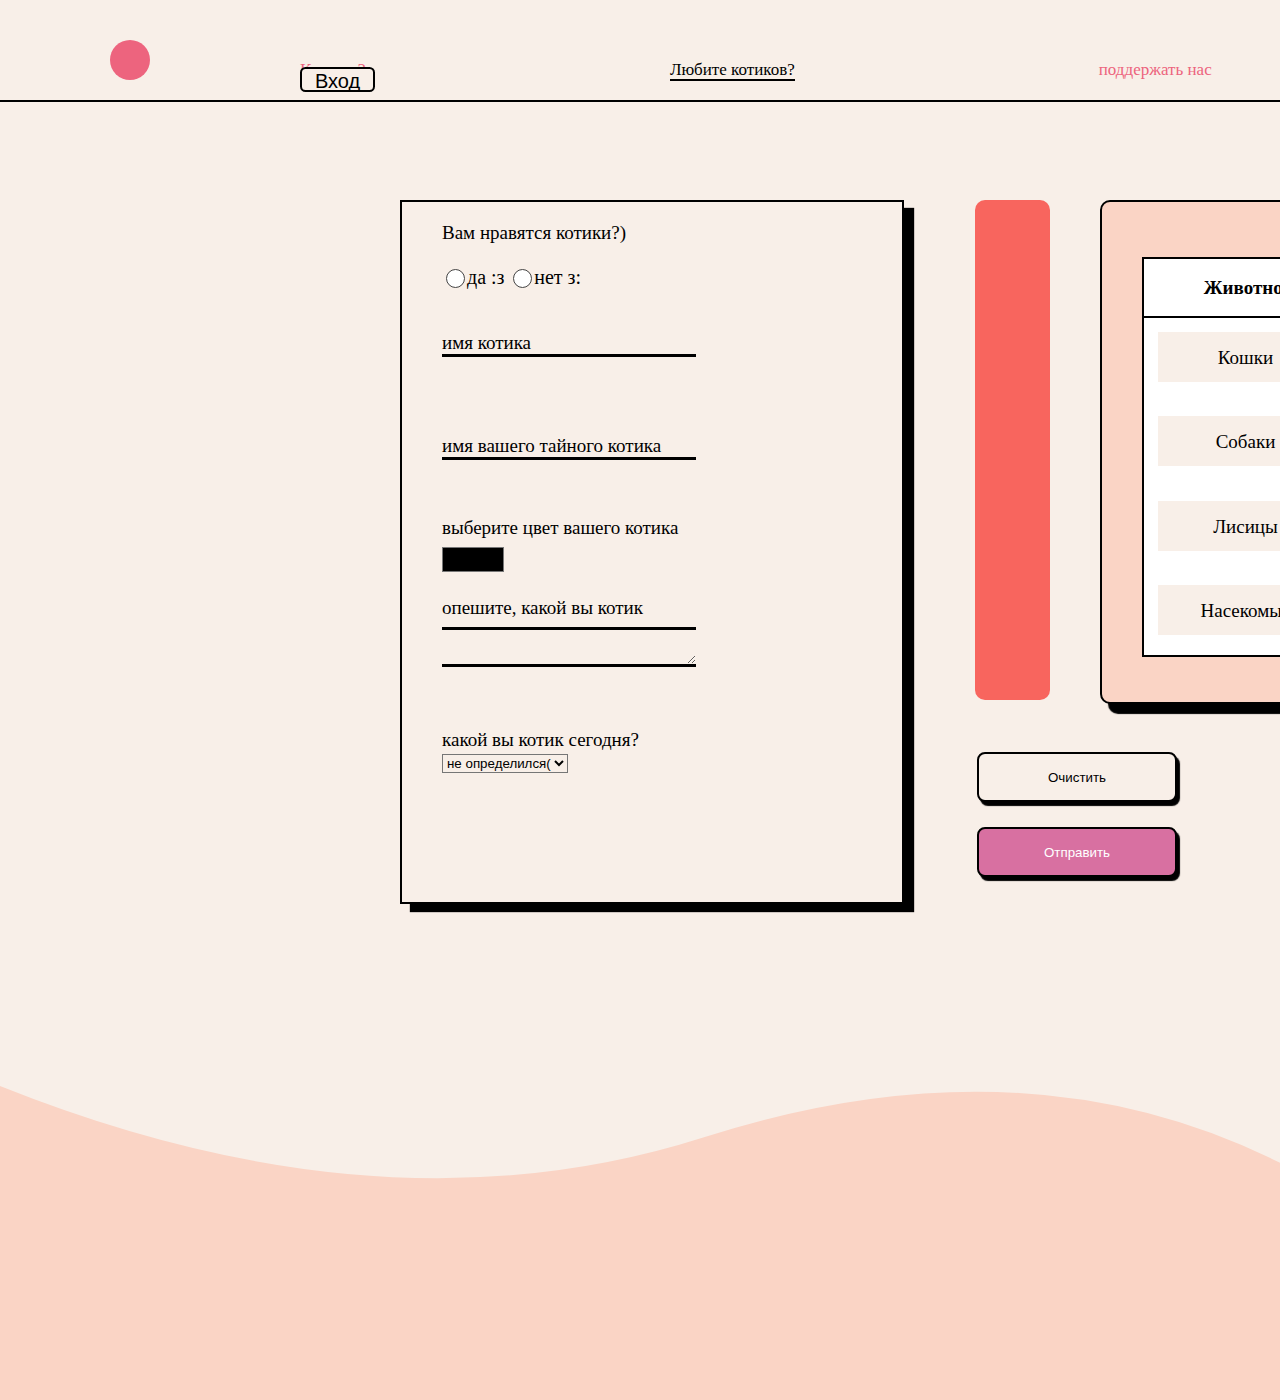
==== index1.html @ cd92bac7 "Update index1.html" ====
<!DOCTYPE html>
<html lang="en">
	<head>
		<meta charset="UTF-8" />
		<meta name="author" content="AK" />
		<meta name="keywords" content="факты, кошки, опрос" />
		<title>Котики, опрос</title>
		<link rel="stylesheet" type="text/css" href="style.css" />
		<script src="script.js" defer></script>
	</head>
	<body>
		<!--шапка-->
		<div id="shapka">
			<div id="ikon"></div>
			<span class="knopka1"> <a href="index.html">Котики:3</a></span>
			<span class="knopka1" style="border-bottom: 2px solid;"><a href="index1.html" style="color: black;">Любите котиков?</a></span>
			<span class="knopka1"> <a href="index2.html">поддержать нас</a></span>
			<button id="button1">Вход</button>
		</div>
		<!--тело-->

		<main id="opros">
			<form >
				Вам нравятся котики?) <br><br>
				<span class="r"><input type="radio" class="r1" name="rad1" id="r1_1"> <label class="rl1" for="r1_1">да :з</label></span>
				<span class="r"><input type="radio" class="r1" name="rad1" id="r1_2"> <label class="rl1" for="r1_2">нет з:</label></span>
				<br><br><br>

				<div class="name1_0">
					<input type="text" class="name1_2" placeholder=" " id="n1">
					<label class="name1_1" for="n1">имя котика</label>
				</div>
				<br><br>

				<div class="name1_0">
					<input type="password" class="name1_2" placeholder=" " id="n2">
					<label class="name1_1" for="n2">имя вашего тайного котика</label>
					</div>
				<br>

				<div id="divcolor">
				выберите цвет вашего котика 
				<input type="color" id="color">
				<br><br><br><br><br>
				</div>

				<div id="divname2">
				<label id="labelname2" for="textname2">опешите, какой вы котик</label> 
				<textarea id="textname2"></textarea>
				</div>
				</textarea>
				<br>

				какой вы котик сегодня?<br>
				<select name="mood" id="moodSelect">
					<option disabled selected>не определился(</option>
          <option>злой</option>
          <option>спокойный</option>
          <option>добрый</option>
          <option>голодный</option>
          <option>сонный</option>
          <option>хочу ласки</option>
          <option>игривый</option>
				</select>

				<button type="reset" id="button2"> Очистить</button>
				<button type="button" id="button3"> Отправить</button>
			</form>
		</main>	

		<div id="pereg"></div>

		<div id="table">
			<table>
				<tr>
					<th>
						Животное
					</th>
					<th>
						Оценка
					</th>
				</tr>
				<tr>
					<td>
						<div class="tablediv">Кошки</div>
					</td>
					<td>
						?/10
					</td>
				</tr>
				<tr>
					<td>
						<div class="tablediv">Собаки</div>
					</td>
					<td>
						?/10
					</td>
				</tr>
				<tr>
					<td>
						<div class="tablediv">Лисицы</div>
					</td>
					<td>
						?/10
					</td>
				</tr>
				<tr>
					<td>
						<div class="tablediv">Насекомые</div>
					</td>
					<td>
						?/10
					</td>
				</tr>
			</table>
		</div>

		<!--ноги-->
		<svg viewbox="0 0 100 20" style="top: 900px; left: 0px;">
			<path fill="#fad4c5" d="M0 30 V5 Q30 17 55 9 T100 11 V50z" />
		</svg>
	</body>
</html>
</svg>
---- style.css ----
/* глобальные */
* {
	margin: 0px;
	background: #f8efe8;
}
a {
	color: #000;
	text-decoration: none;
}
/* общее */
#shapka {
	background: #f8efe8;
	border-bottom: 2px solid #000;
	height: 40px;
	width: 100%;
	padding-top: 60px;
	position: fixed;
	z-index: 3;
}
.knopka1 {
	margin-left: 300px;
	font-size: 17px;
}
#shapka a{
	color: #ed647d;
}
.knopka1:hover {
	border-bottom: 2px solid #ed647e;
}

#button1 {
	margin-left: 300px;
	width: 75px;
	height: 25px;
	position: relative;
	bottom: 13px;
	font-size: 20px;
	border-radius: 5.5px;
	border: solid #000 2px;
}
#ikon {
	background: #ed647e;
	border-radius: 100%;
	height: 40px;
	width: 40px;
	margin-left: 50px;
	position: absolute;
	bottom: 385px;
	left: 60px;
	top: 40px;
}
/* sa1 */
svg {
	width: 100%;
	height: 500px;
	position: absolute;
	background-color: #00000000;
}

img {
	width: 1100px;
	height: 800px;
	border-top: 2px solid #000;
	position: absolute;
	top: 100px;
	left: 455px;
	z-index: 2;
}
#text {
	position: absolute;
	top: 910px;
	left: 455px;
	width: 1000px;
}
#line1 {
	background: #f8efe8;
	width: 100%;
	height: 800px;
	border-top: 2px solid #000;
	border-bottom: 2px solid #000;
	position: absolute;
	top: 100px;
}
/*sa1_1 */
#opros{
	background: #f8efe8;
	border: 2px solid #000;
	width: 500px;
	height: 700px;
  float: left;
  position: absolute;
  top: 200px;
  left: 400px;
	box-shadow: 10px 8px 1px #000;
}

#pereg {
	background: #f8655e;
	width: 75px;
	height: 500px;
  float: left;
  position: absolute;
  top: 200px;
  left: 975px;
	border-radius: 10px;
}
#table {
	background: #fad4c5;
	width: 500px;
	height: 500px;
  float: left;
	border: 2px solid #000;
	position: relative;
	font-size: 19px;
  top: 200px;
  left: 1100px;
	border-radius: 10px;
	box-shadow: 8px 10px 1px #000;
}
form{
	padding: 20px 0px 0px 40px;
	font-size: 19px;
}
.r{
	position: relative;
	margin-bottom: 1rem;
}
.r1{
	-webkit-appearance: none;
	appearance: none;
	position: absolute;
}
.rl1{
	padding-left: 25px;
	font-size: 20px;
	cursor: pointer;
}
.rl1::before{
	content: "";
	width: 17px;
	height: 17px;
	border: 1px solid #444;
	background-color: #fff;
	border-radius: 50%;
	position: absolute;
	top: 2px;
	left: 4px;
	z-index: 1;
	transition: 200ms linear;
}
.rl1::after{
	content: "";
	width: 11px;
	height: 11px;
	background-color: #f8655e;
	border-radius: 50%;
	position: absolute;
	z-index: 2;
	opacity: 0;
	transition: 200ms linear;
	top: 6px;
	left: 8px;
}
.r1:checked + .rl1::before{
	border-color: #000;
}
.r1:checked + .rl1::after{
	opacity: 1;
}
.name1_0{
	position: relative;
}
.name1_2{
	width: 250px;
	border: none;
	border-bottom: 3px solid #000;
	background-color: transparent;
	margin-bottom: 35px;
	outline: none;
}
.name1_2:focus{
	border-bottom: 3px solid #f8655e;
}
.name1_1{
	position: absolute;
	left: 0;
	top: -1px;
	cursor: text;
}
.name1_2:focus ~ .name1_1, .name1_2:not(:placeholder-shown) ~ .name1_1{
	top: -18px;
	font-size: 16px;
}
#divname2{
	position: relative;
}
#textname2{
	width: 250px;
	border: none;
	border-bottom: 3px solid #000;
	border-top: 3px solid #000;
	background-color: transparent;
	margin-bottom: 35px;
	outline: none;
}
#textname2:focus{
	border-bottom: 3px solid #f8655e;
	border-top: 3px solid #f8655e;
}
#labelname2{
	position: absolute;
	left: 0;
	top: -30px;
	cursor: pointer;
}
#divcolor{
	position: relative;
}
#color{
	border: none;
	width: 70px;
	height: 35px;
	position: absolute;
	top: 25px;
	left: -4px;
}
#button2{
	position: absolute;
	top: 550px;
	left: 575px;
	width: 200px;
	height: 50px;
	border: 2px solid #000;
	border-radius: 8px;
	box-shadow: 3px 4px 1px #000;

}
#button3{
	position: absolute;
	top: 625px;
	left: 575px;
	width: 200px;
	height: 50px;
	color: #fff;
	background-color: #d870a1;
	border: 2px solid #000;
	border-radius: 8px;
	box-shadow: 3px 4px 1px #000;
}
#button2:hover{
	top: 553px;
	box-shadow: none;
}
#button3:hover{
	top: 628px;
	left: 575px;
	box-shadow: none;
}
#button2:active{
	color: #fff;
	background-color: #d870a1;
}
#button3:active{
	color: #000;
	background-color: #f8efe8;
}
table{
	width: 420px;
	height: 400px;
	border-collapse: collapse;
	border-bottom: 2px solid #000;
	text-align: center;
	position: absolute;
	top: 55px;
	left: 40px;
}
table th{
	border: 2px solid #000;
	background: #fff;
	height: 50px;
}
table td{
	width: 150px;
	height: 75px;
	background: #fff;
	border-right: 2px solid #000;
	border-left: 2px solid #000;
	position: relative;
}
.tablediv{
	height: 35px;
	width: 175px;
	position: absolute;
	left: 14px;
	top: 14px;
	padding-top: 15px;
}
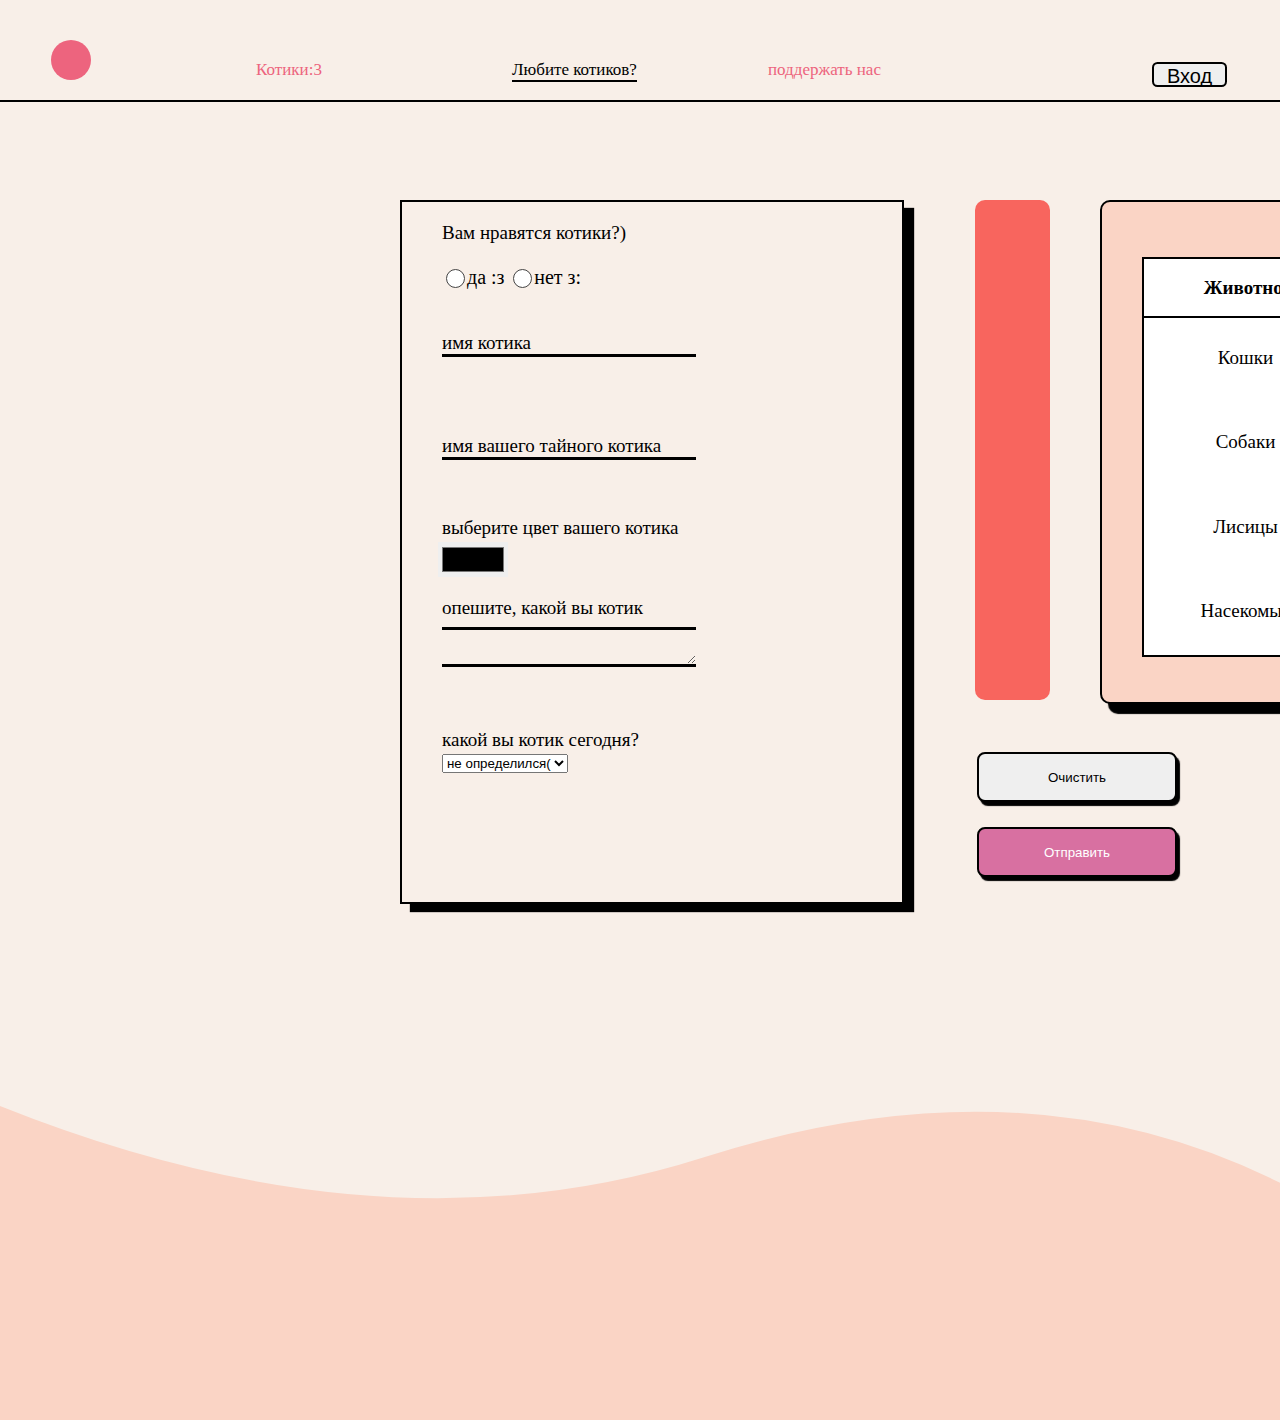
==== commit b4e25f12: "Update index1.html" ====
--- a/index1.html
+++ b/index1.html
@@ -12,9 +12,9 @@
 		<!--шапка-->
 		<div id="shapka">
 			<div id="ikon"></div>
-			<span class="knopka1"> <a href="index.html">Котики:3</a></span>
-			<span class="knopka1" style="border-bottom: 2px solid;"><a href="index1.html" style="color: black;">Любите котиков?</a></span>
-			<span class="knopka1"> <a href="index2.html">поддержать нас</a></span>
+			<span id="knopka1_1" class="knopka1"> <a href="index.html">Котики:3</a></span>
+			<span id="knopka1_2" class="knopka1" style="border-bottom: 2px solid;"><a href="index1.html" style="color: black;">Любите котиков?</a></span>
+			<span id="knopka1_3" class="knopka1"> <a href="index2.html">поддержать нас</a></span>
 			<button id="button1">Вход</button>
 		</div>
 		<!--тело-->
--- a/style.css
+++ b/style.css
@@ -1,6 +1,8 @@
 /* глобальные */
 * {
 	margin: 0px;
+}
+body{
 	background: #f8efe8;
 }
 a {
@@ -17,43 +19,57 @@
 	position: fixed;
 	z-index: 3;
 }
+#knopka1_1{
+	position: absolute;
+	left: 20%;
+}
+#knopka1_2{
+	position: absolute;
+	left: 40%;
+}
+#knopka1_3{
+	position: absolute;
+	left: 60%;
+}
 .knopka1 {
-	margin-left: 300px;
 	font-size: 17px;
+	float: left;
+}
+.knopka1:hover {
+	border-bottom: 2px solid #ed647e;
 }
 #shapka a{
 	color: #ed647d;
 }
-.knopka1:hover {
-	border-bottom: 2px solid #ed647e;
-}
-
 #button1 {
-	margin-left: 300px;
+	position: absolute;
+	left: 90%;
 	width: 75px;
 	height: 25px;
-	position: relative;
 	bottom: 13px;
 	font-size: 20px;
 	border-radius: 5.5px;
 	border: solid #000 2px;
+	float: left;
 }
 #ikon {
 	background: #ed647e;
 	border-radius: 100%;
 	height: 40px;
 	width: 40px;
-	margin-left: 50px;
 	position: absolute;
 	bottom: 385px;
-	left: 60px;
+	left:4%;
 	top: 40px;
 }
 /* sa1 */
 svg {
+	padding-top: 20px;
 	width: 100%;
 	height: 500px;
 	position: absolute;
+	top: 160%;
+	left: 0%;
 	background-color: #00000000;
 }
 
@@ -63,17 +79,17 @@
 	border-top: 2px solid #000;
 	position: absolute;
 	top: 100px;
-	left: 455px;
+	left: 20%;
 	z-index: 2;
 }
 #text {
 	position: absolute;
 	top: 910px;
-	left: 455px;
-	width: 1000px;
+	left: 25%;
+	width: 50%;
 }
 #line1 {
-	background: #f8efe8;
+	background: #00000000;
 	width: 100%;
 	height: 800px;
 	border-top: 2px solid #000;
@@ -253,7 +269,6 @@
 }
 #button3:hover{
 	top: 628px;
-	left: 575px;
 	box-shadow: none;
 }
 #button2:active{
@@ -294,4 +309,4 @@
 	left: 14px;
 	top: 14px;
 	padding-top: 15px;
-}
+}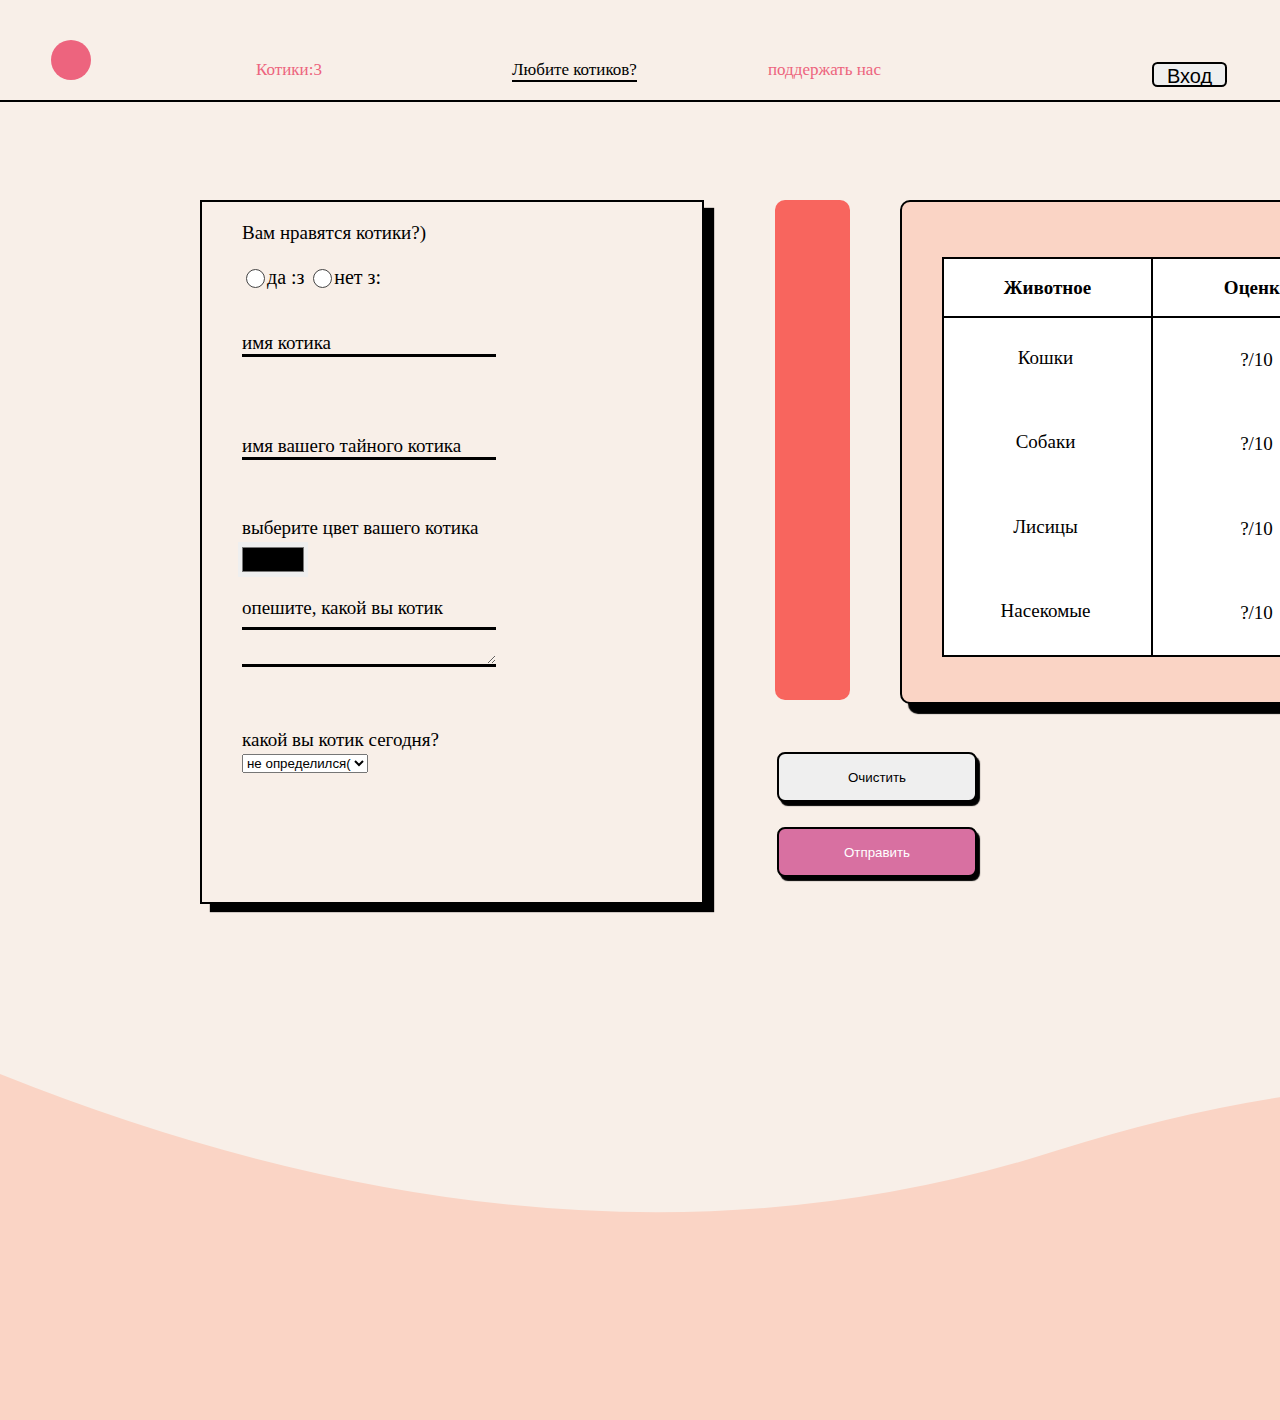
==== commit 5c34815b: "Update index1.html" ====
--- a/index1.html
+++ b/index1.html
@@ -6,6 +6,7 @@
 		<meta name="keywords" content="факты, кошки, опрос" />
 		<title>Котики, опрос</title>
 		<link rel="stylesheet" type="text/css" href="style.css" />
+		<link rel="stylesheet" type="text/css" href="style1.css" />
 		<script src="script.js" defer></script>
 	</head>
 	<body>
--- a/style.css
+++ b/style.css
@@ -106,7 +106,7 @@
   float: left;
   position: absolute;
   top: 200px;
-  left: 400px;
+  left: 200px;
 	box-shadow: 10px 8px 1px #000;
 }
 
@@ -117,7 +117,7 @@
   float: left;
   position: absolute;
   top: 200px;
-  left: 975px;
+  left: 775px;
 	border-radius: 10px;
 }
 #table {
@@ -129,7 +129,7 @@
 	position: relative;
 	font-size: 19px;
   top: 200px;
-  left: 1100px;
+  left: 900px;
 	border-radius: 10px;
 	box-shadow: 8px 10px 1px #000;
 }
@@ -309,4 +309,4 @@
 	left: 14px;
 	top: 14px;
 	padding-top: 15px;
-}+}
--- a/style1.css
+++ b/style1.css
@@ -0,0 +1,314 @@
+@media screen and (max-width: 1375px) {
+    /* глобальные */
+  * {
+    margin: 0px;
+  }
+  body{
+    background: #f8efe8;
+  }
+  a {
+    color: #000;
+    text-decoration: none;
+  }
+  /* общее */
+  #shapka {
+    background: #f8efe8;
+    border-bottom: 2px solid #000;
+    height: 40px;
+    width: 100%;
+    padding-top: 60px;
+    position: fixed;
+    z-index: 3;
+  }
+  #knopka1_1{
+    position: absolute;
+    left: 20%;
+  }
+  #knopka1_2{
+    position: absolute;
+    left: 40%;
+  }
+  #knopka1_3{
+    position: absolute;
+    left: 60%;
+  }
+  .knopka1 {
+    font-size: 17px;
+    float: left;
+  }
+  .knopka1:hover {
+    border-bottom: 2px solid #ed647e;
+  }
+  #shapka a{
+    color: #ed647d;
+  }
+  #button1 {
+    position: absolute;
+    left: 90%;
+    width: 75px;
+    height: 25px;
+    bottom: 13px;
+    font-size: 20px;
+    border-radius: 5.5px;
+    border: solid #000 2px;
+    float: left;
+  }
+  #ikon {
+    background: #ed647e;
+    border-radius: 100%;
+    height: 40px;
+    width: 40px;
+    position: absolute;
+    bottom: 385px;
+    left:4%;
+    top: 40px;
+  }
+  /* sa1 */
+  svg {
+    padding-top: 20px;
+    width: 150%;
+    height: 500px;
+    position: absolute;
+    top: 155%;
+    left: 0%;
+    background-color: #00000000;
+  }
+
+  img {
+    width: 1100px;
+    height: 800px;
+    border-top: 2px solid #000;
+    position: absolute;
+    top: 100px;
+    left: 35%;
+    z-index: 2;
+  }
+  #text {
+    position: absolute;
+    top: 910px;
+    left: 50%;
+    width: 50%;
+  }
+  #line1 {
+    background: #00000000;
+    width: 150%;
+    height: 800px;
+    border-top: 2px solid #000;
+    border-bottom: 2px solid #000;
+    position: absolute;
+    top: 100px;
+  }
+  /*sa1_1 */
+  #opros{
+    background: #f8efe8;
+    border: 2px solid #000;
+    width: 500px;
+    height: 700px;
+    float: left;
+    position: absolute;
+    top: 200px;
+    left: 200px;
+    box-shadow: 10px 8px 1px #000;
+  }
+
+  #pereg {
+    background: #f8655e;
+    width: 75px;
+    height: 500px;
+    float: left;
+    position: absolute;
+    top: 200px;
+    left: 775px;
+    border-radius: 10px;
+  }
+  #table {
+    background: #fad4c5;
+    width: 500px;
+    height: 500px;
+    float: left;
+    border: 2px solid #000;
+    position: relative;
+    font-size: 19px;
+    top: 200px;
+    left: 900px;
+    border-radius: 10px;
+    box-shadow: 8px 10px 1px #000;
+  }
+  form{
+    padding: 20px 0px 0px 40px;
+    font-size: 19px;
+  }
+  .r{
+    position: relative;
+    margin-bottom: 1rem;
+  }
+  .r1{
+    -webkit-appearance: none;
+    appearance: none;
+    position: absolute;
+  }
+  .rl1{
+    padding-left: 25px;
+    font-size: 20px;
+    cursor: pointer;
+  }
+  .rl1::before{
+    content: "";
+    width: 17px;
+    height: 17px;
+    border: 1px solid #444;
+    background-color: #fff;
+    border-radius: 50%;
+    position: absolute;
+    top: 2px;
+    left: 4px;
+    z-index: 1;
+    transition: 200ms linear;
+  }
+  .rl1::after{
+    content: "";
+    width: 11px;
+    height: 11px;
+    background-color: #f8655e;
+    border-radius: 50%;
+    position: absolute;
+    z-index: 2;
+    opacity: 0;
+    transition: 200ms linear;
+    top: 6px;
+    left: 8px;
+  }
+  .r1:checked + .rl1::before{
+    border-color: #000;
+  }
+  .r1:checked + .rl1::after{
+    opacity: 1;
+  }
+  .name1_0{
+    position: relative;
+  }
+  .name1_2{
+    width: 250px;
+    border: none;
+    border-bottom: 3px solid #000;
+    background-color: transparent;
+    margin-bottom: 35px;
+    outline: none;
+  }
+  .name1_2:focus{
+    border-bottom: 3px solid #f8655e;
+  }
+  .name1_1{
+    position: absolute;
+    left: 0;
+    top: -1px;
+    cursor: text;
+  }
+  .name1_2:focus ~ .name1_1, .name1_2:not(:placeholder-shown) ~ .name1_1{
+    top: -18px;
+    font-size: 16px;
+  }
+  #divname2{
+    position: relative;
+  }
+  #textname2{
+    width: 250px;
+    border: none;
+    border-bottom: 3px solid #000;
+    border-top: 3px solid #000;
+    background-color: transparent;
+    margin-bottom: 35px;
+    outline: none;
+  }
+  #textname2:focus{
+    border-bottom: 3px solid #f8655e;
+    border-top: 3px solid #f8655e;
+  }
+  #labelname2{
+    position: absolute;
+    left: 0;
+    top: -30px;
+    cursor: pointer;
+  }
+  #divcolor{
+    position: relative;
+  }
+  #color{
+    border: none;
+    width: 70px;
+    height: 35px;
+    position: absolute;
+    top: 25px;
+    left: -4px;
+  }
+  #button2{
+    position: absolute;
+    top: 550px;
+    left: 575px;
+    width: 200px;
+    height: 50px;
+    border: 2px solid #000;
+    border-radius: 8px;
+    box-shadow: 3px 4px 1px #000;
+
+  }
+  #button3{
+    position: absolute;
+    top: 625px;
+    left: 575px;
+    width: 200px;
+    height: 50px;
+    color: #fff;
+    background-color: #d870a1;
+    border: 2px solid #000;
+    border-radius: 8px;
+    box-shadow: 3px 4px 1px #000;
+  }
+  #button2:hover{
+    top: 553px;
+    box-shadow: none;
+  }
+  #button3:hover{
+    top: 628px;
+    box-shadow: none;
+  }
+  #button2:active{
+    color: #fff;
+    background-color: #d870a1;
+  }
+  #button3:active{
+    color: #000;
+    background-color: #f8efe8;
+  }
+  table{
+    width: 420px;
+    height: 400px;
+    border-collapse: collapse;
+    border-bottom: 2px solid #000;
+    text-align: center;
+    position: absolute;
+    top: 55px;
+    left: 40px;
+  }
+  table th{
+    border: 2px solid #000;
+    background: #fff;
+    height: 50px;
+  }
+  table td{
+    width: 150px;
+    height: 75px;
+    background: #fff;
+    border-right: 2px solid #000;
+    border-left: 2px solid #000;
+    position: relative;
+  }
+  .tablediv{
+    height: 35px;
+    width: 175px;
+    position: absolute;
+    left: 14px;
+    top: 14px;
+    padding-top: 15px;
+  }
+}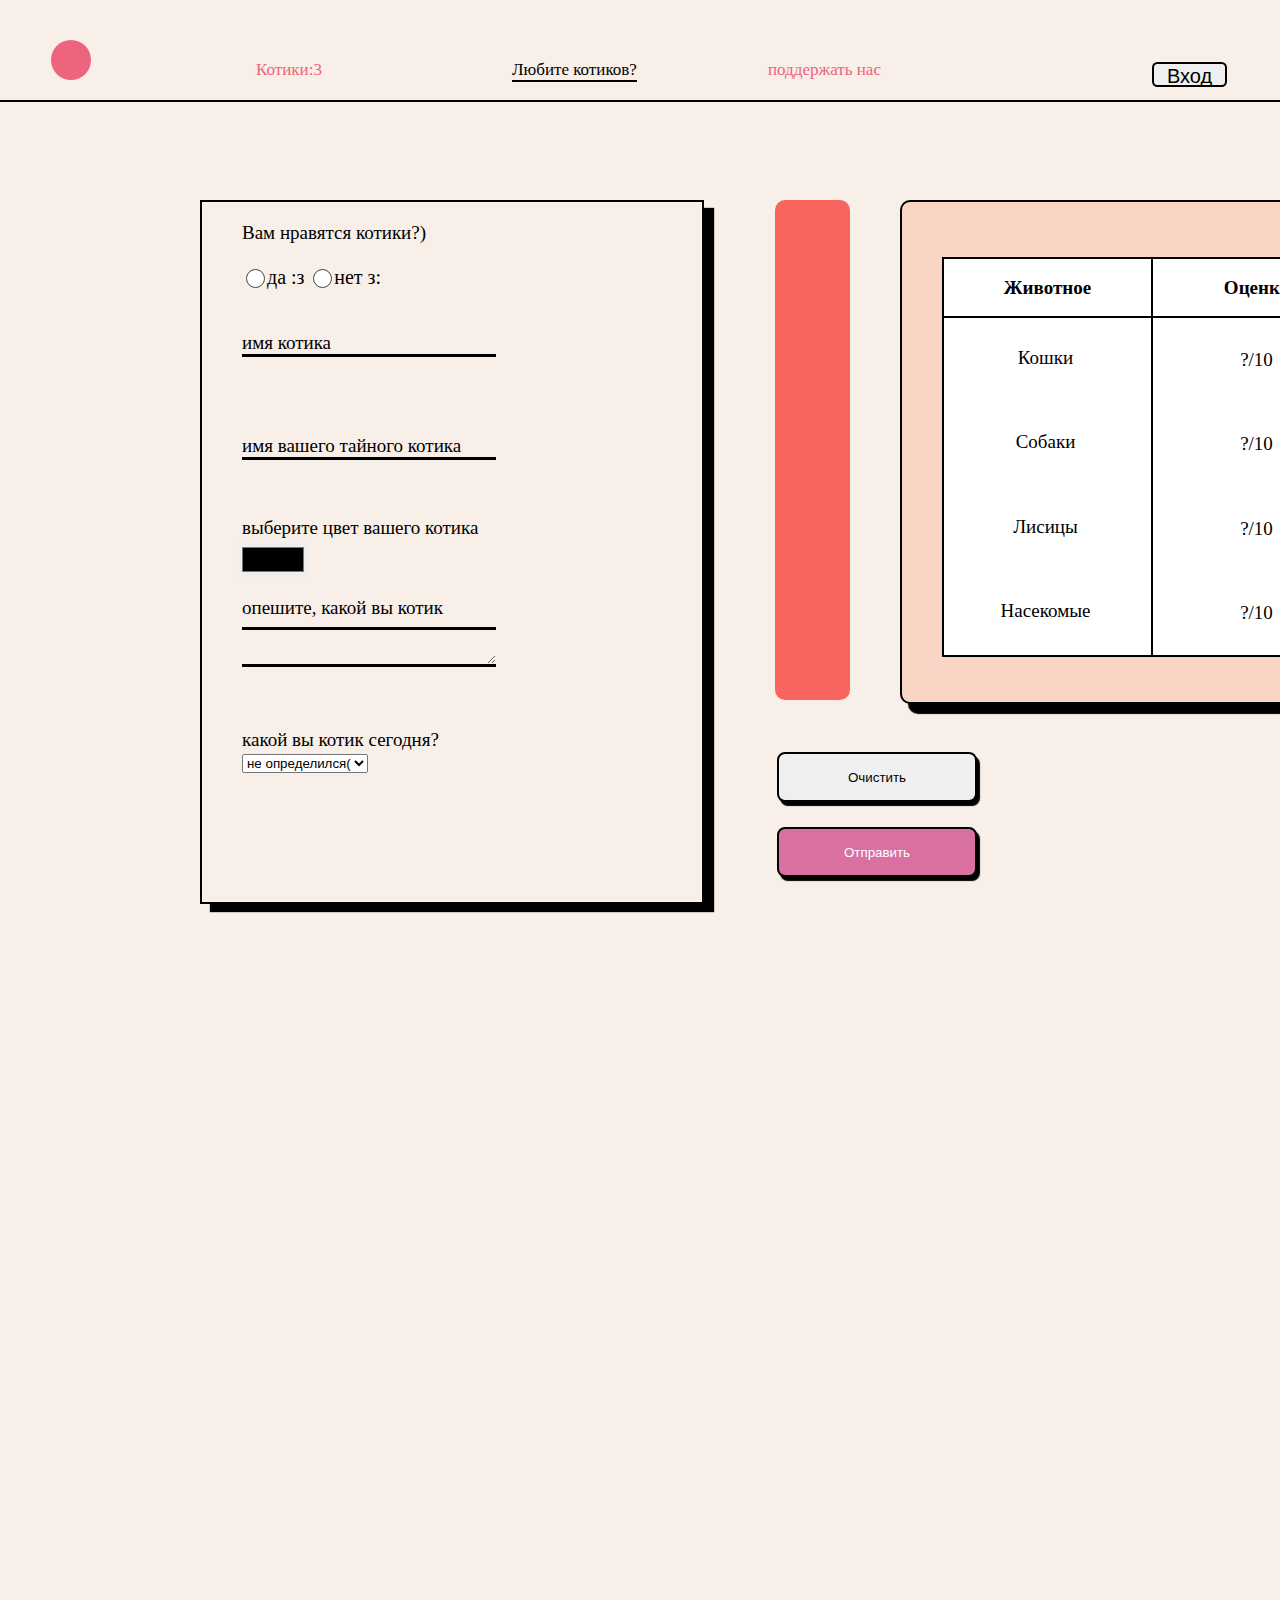
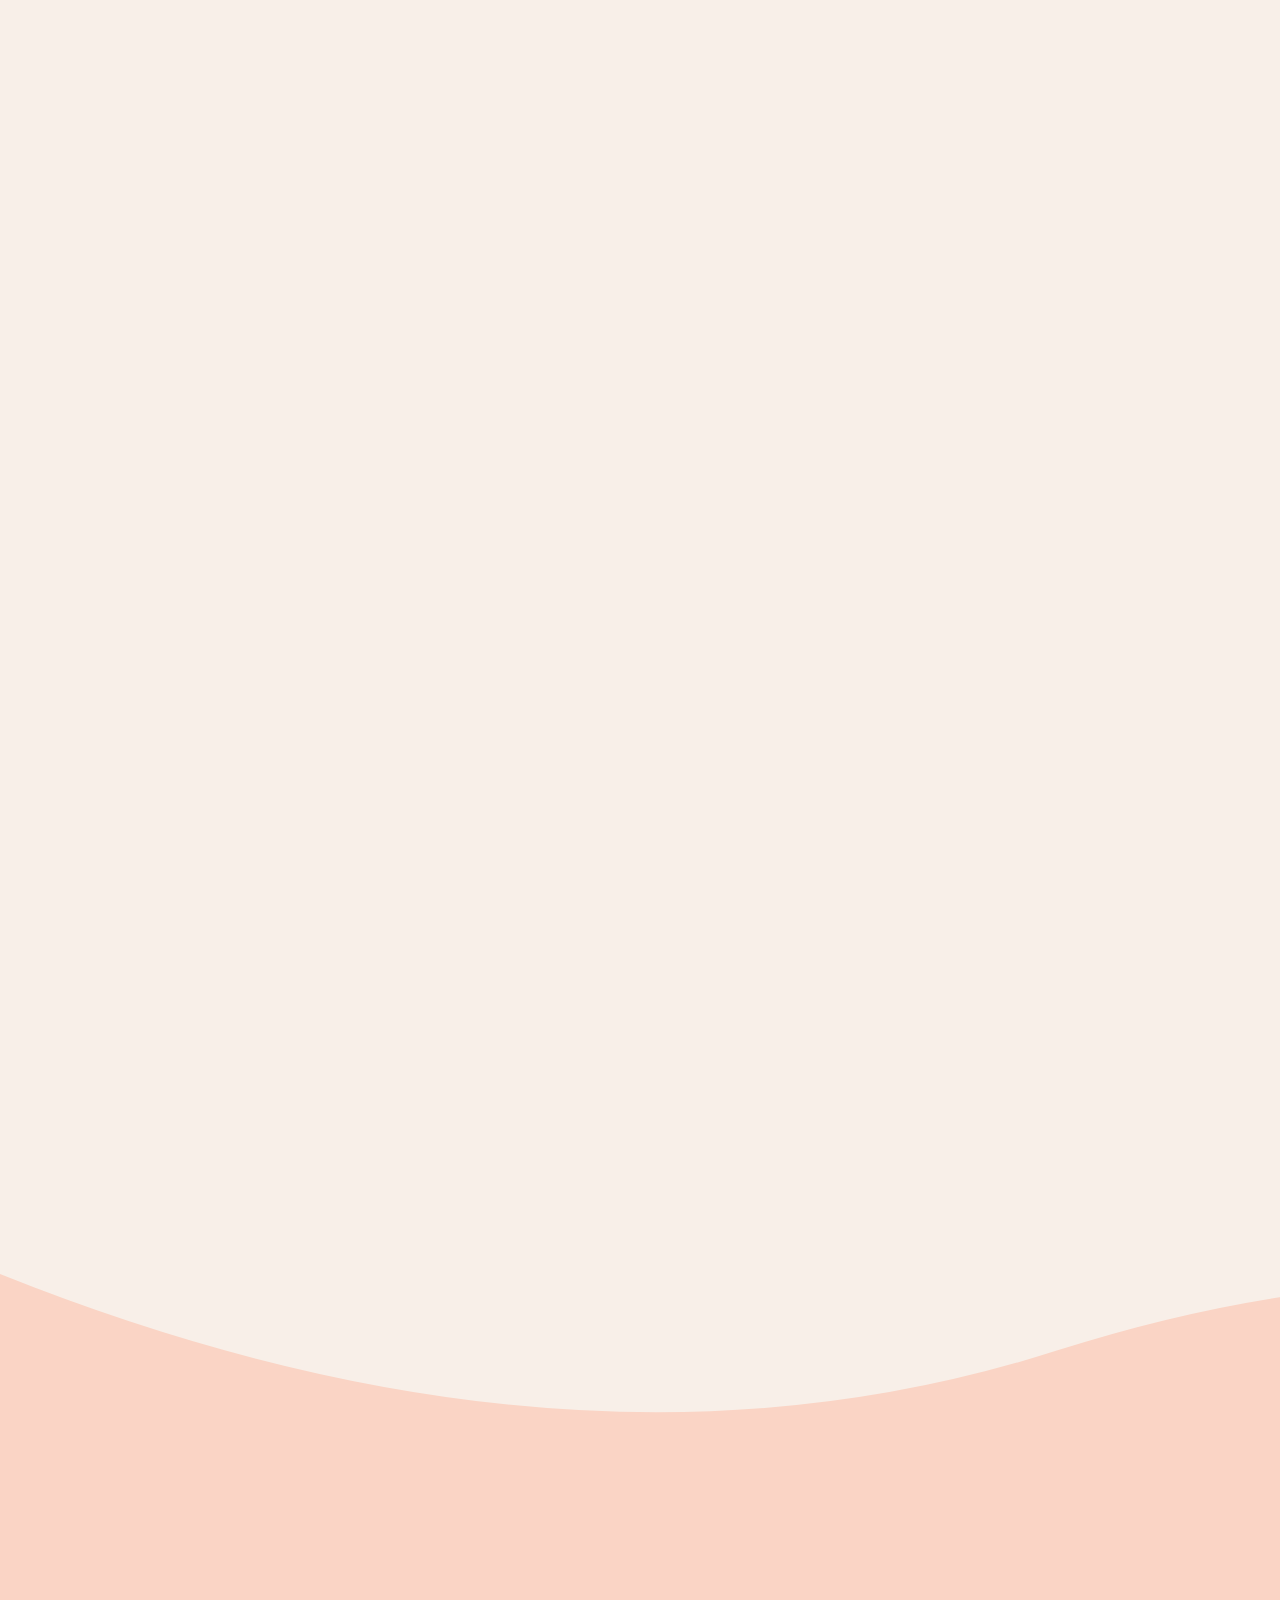
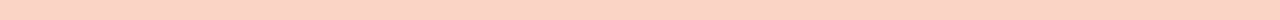
==== commit 3a6f8f76: "Update index1.html" ====
--- a/index1.html
+++ b/index1.html
@@ -117,7 +117,7 @@
 		</div>
 
 		<!--ноги-->
-		<svg viewbox="0 0 100 20" style="top: 900px; left: 0px;">
+		<svg viewbox="0 0 100 20">
 			<path fill="#fad4c5" d="M0 30 V5 Q30 17 55 9 T100 11 V50z" />
 		</svg>
 	</body>
--- a/style.css
+++ b/style.css
@@ -68,7 +68,7 @@
 	width: 100%;
 	height: 500px;
 	position: absolute;
-	top: 160%;
+	top: 200%;
 	left: 0%;
 	background-color: #00000000;
 }
--- a/style1.css
+++ b/style1.css
@@ -69,7 +69,7 @@
     width: 150%;
     height: 500px;
     position: absolute;
-    top: 155%;
+    top: 300%;
     left: 0%;
     background-color: #00000000;
   }
@@ -311,4 +311,4 @@
     top: 14px;
     padding-top: 15px;
   }
-}+}
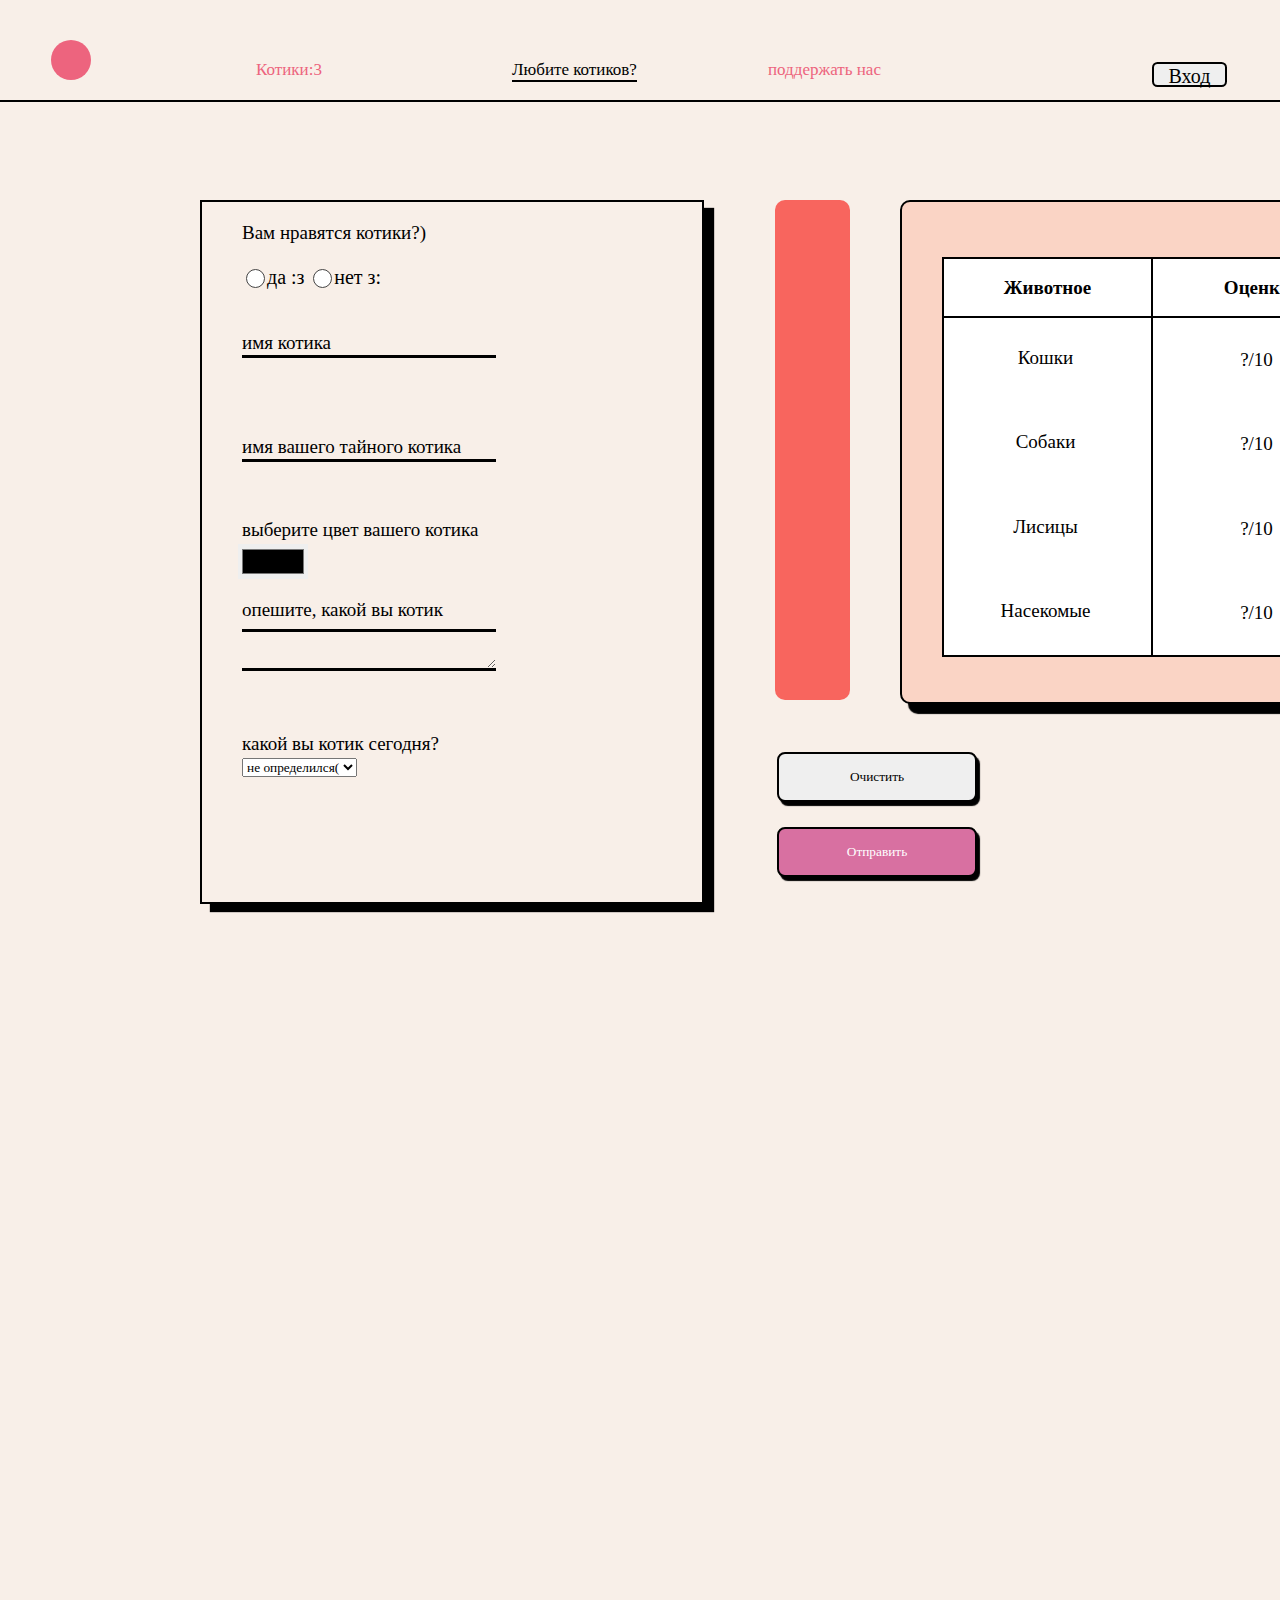
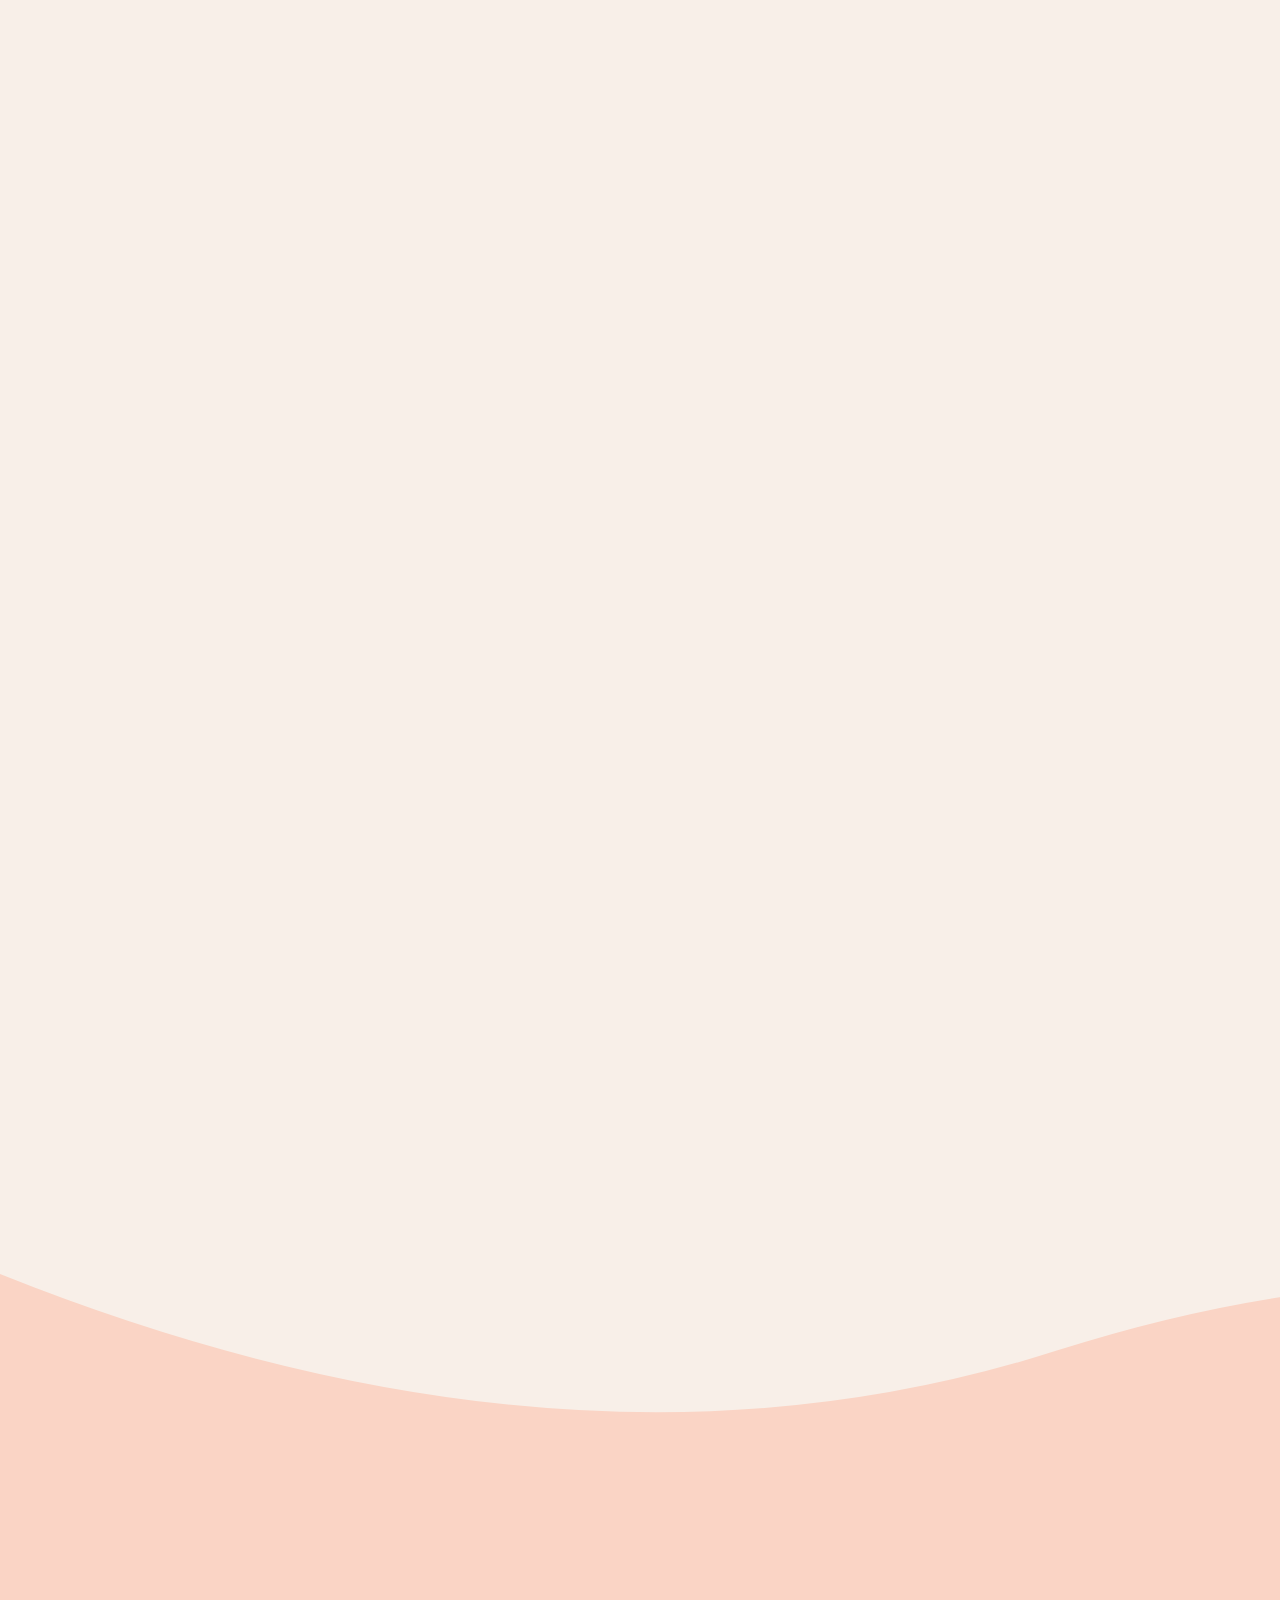
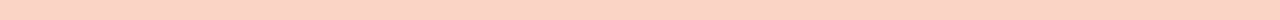
==== commit 2646f551: "Update index1.html" ====
--- a/index1.html
+++ b/index1.html
@@ -11,13 +11,13 @@
 	</head>
 	<body>
 		<!--шапка-->
-		<div id="shapka">
+		<header id="shapka">
 			<div id="ikon"></div>
 			<span id="knopka1_1" class="knopka1"> <a href="index.html">Котики:3</a></span>
 			<span id="knopka1_2" class="knopka1" style="border-bottom: 2px solid;"><a href="index1.html" style="color: black;">Любите котиков?</a></span>
 			<span id="knopka1_3" class="knopka1"> <a href="index2.html">поддержать нас</a></span>
 			<button id="button1">Вход</button>
-		</div>
+		</header>
 		<!--тело-->
 
 		<main id="opros">
--- a/style.css
+++ b/style.css
@@ -1,6 +1,8 @@
+@import url(Copyright©2006TypodermicDonotdistribute.Reportpiracytopiracy@typodermic.com.Visitwww.typodermic.comandwww.larabiefonts.com);
 /* глобальные */
 * {
 	margin: 0px;
+	font-family: "Bleeker Rus (Fixed)", cursive;
 }
 body{
 	background: #f8efe8;
@@ -51,6 +53,10 @@
 	border-radius: 5.5px;
 	border: solid #000 2px;
 	float: left;
+}
+#button1:active{
+	background-color: #000;
+	color: white;
 }
 #ikon {
 	background: #ed647e;
@@ -303,6 +309,7 @@
 	position: relative;
 }
 .tablediv{
+	background-color: #f8efe8
 	height: 35px;
 	width: 175px;
 	position: absolute;
--- a/style1.css
+++ b/style1.css
@@ -1,7 +1,9 @@
+@import url(Copyright©2006TypodermicDonotdistribute.Reportpiracytopiracy@typodermic.com.Visitwww.typodermic.comandwww.larabiefonts.com);
 @media screen and (max-width: 1375px) {
     /* глобальные */
   * {
     margin: 0px;
+    font-family: "Bleeker Rus (Fixed)", cursive;
   }
   body{
     background: #f8efe8;
@@ -53,6 +55,10 @@
     border: solid #000 2px;
     float: left;
   }
+    #button1:active{
+	background-color: #000;
+	color: white;
+  }
   #ikon {
     background: #ed647e;
     border-radius: 100%;
@@ -304,6 +310,7 @@
     position: relative;
   }
   .tablediv{
+    background-color: #f8efe8
     height: 35px;
     width: 175px;
     position: absolute;
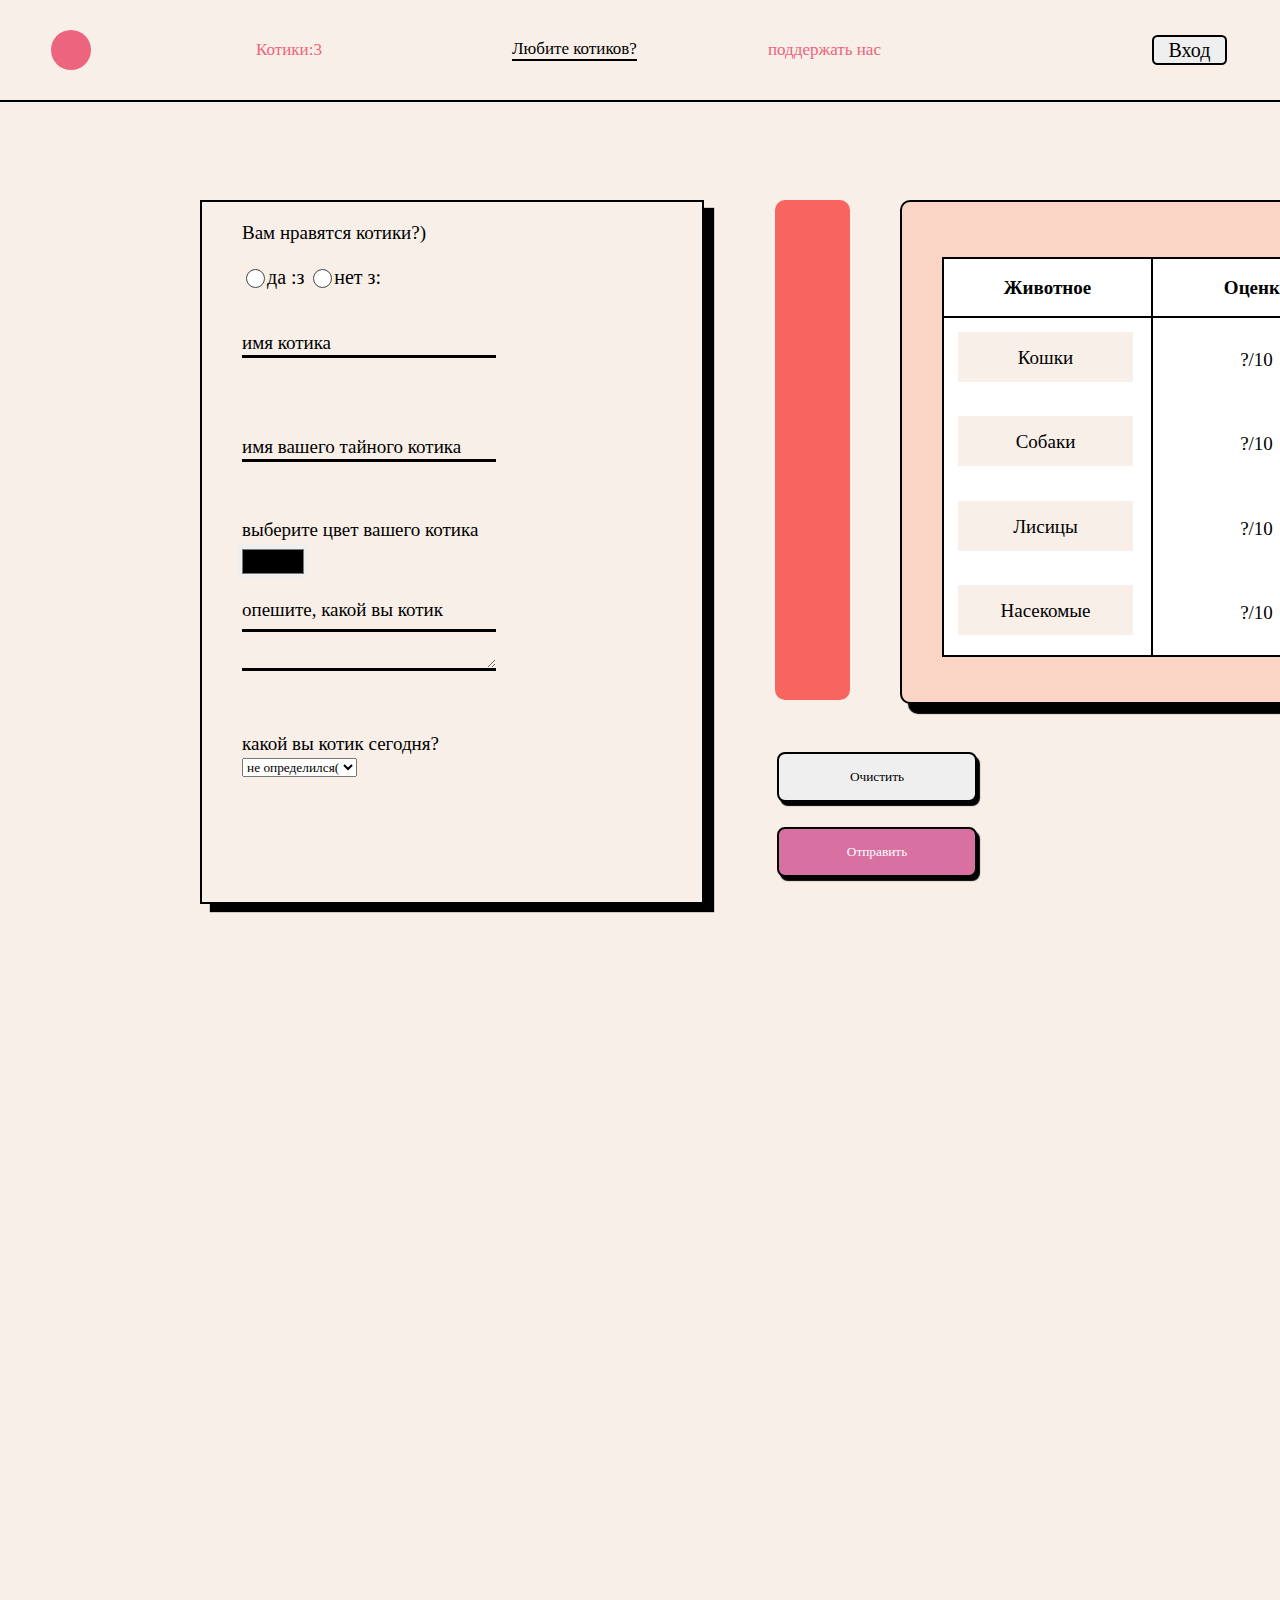
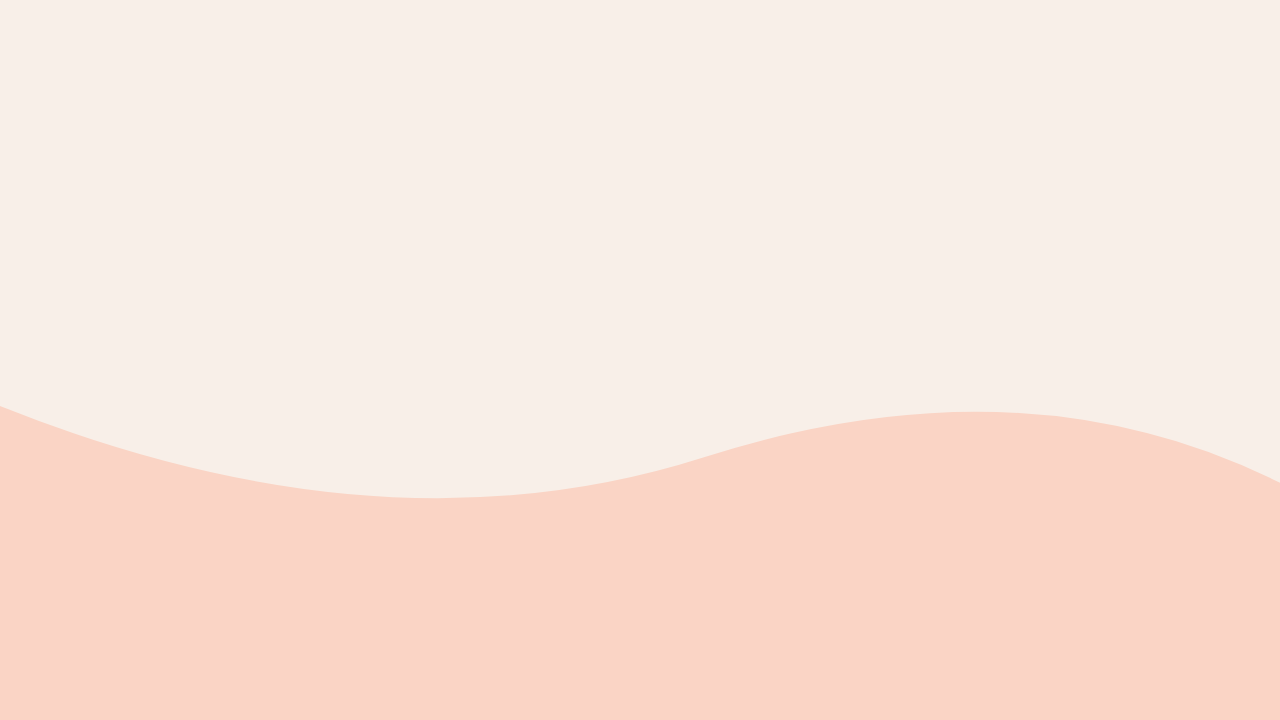
==== commit fdbb2b40: "Update index1.html" ====
--- a/index1.html
+++ b/index1.html
@@ -6,7 +6,6 @@
 		<meta name="keywords" content="факты, кошки, опрос" />
 		<title>Котики, опрос</title>
 		<link rel="stylesheet" type="text/css" href="style.css" />
-		<link rel="stylesheet" type="text/css" href="style1.css" />
 		<script src="script.js" defer></script>
 	</head>
 	<body>
--- a/style.css
+++ b/style.css
@@ -1,4 +1,5 @@
 @import url(Copyright©2006TypodermicDonotdistribute.Reportpiracytopiracy@typodermic.com.Visitwww.typodermic.comandwww.larabiefonts.com);
+
 /* глобальные */
 * {
 	margin: 0px;
@@ -11,13 +12,14 @@
 	color: #000;
 	text-decoration: none;
 }
-/* общее */
+/* общее*/
 #shapka {
+	display: flex;
+  align-items: center;
 	background: #f8efe8;
 	border-bottom: 2px solid #000;
-	height: 40px;
+	height: 100px;
 	width: 100%;
-	padding-top: 60px;
 	position: fixed;
 	z-index: 3;
 }
@@ -44,11 +46,13 @@
 	color: #ed647d;
 }
 #button1 {
+	display: flex;
+  align-items: center;
+	justify-content: center;
 	position: absolute;
 	left: 90%;
 	width: 75px;
-	height: 25px;
-	bottom: 13px;
+	height: 30px;
 	font-size: 20px;
 	border-radius: 5.5px;
 	border: solid #000 2px;
@@ -64,9 +68,7 @@
 	height: 40px;
 	width: 40px;
 	position: absolute;
-	bottom: 385px;
 	left:4%;
-	top: 40px;
 }
 /* sa1 */
 svg {
@@ -309,11 +311,11 @@
 	position: relative;
 }
 .tablediv{
-	background-color: #f8efe8
+	background-color: #f8efe8;
 	height: 35px;
 	width: 175px;
 	position: absolute;
 	left: 14px;
 	top: 14px;
 	padding-top: 15px;
-}
+}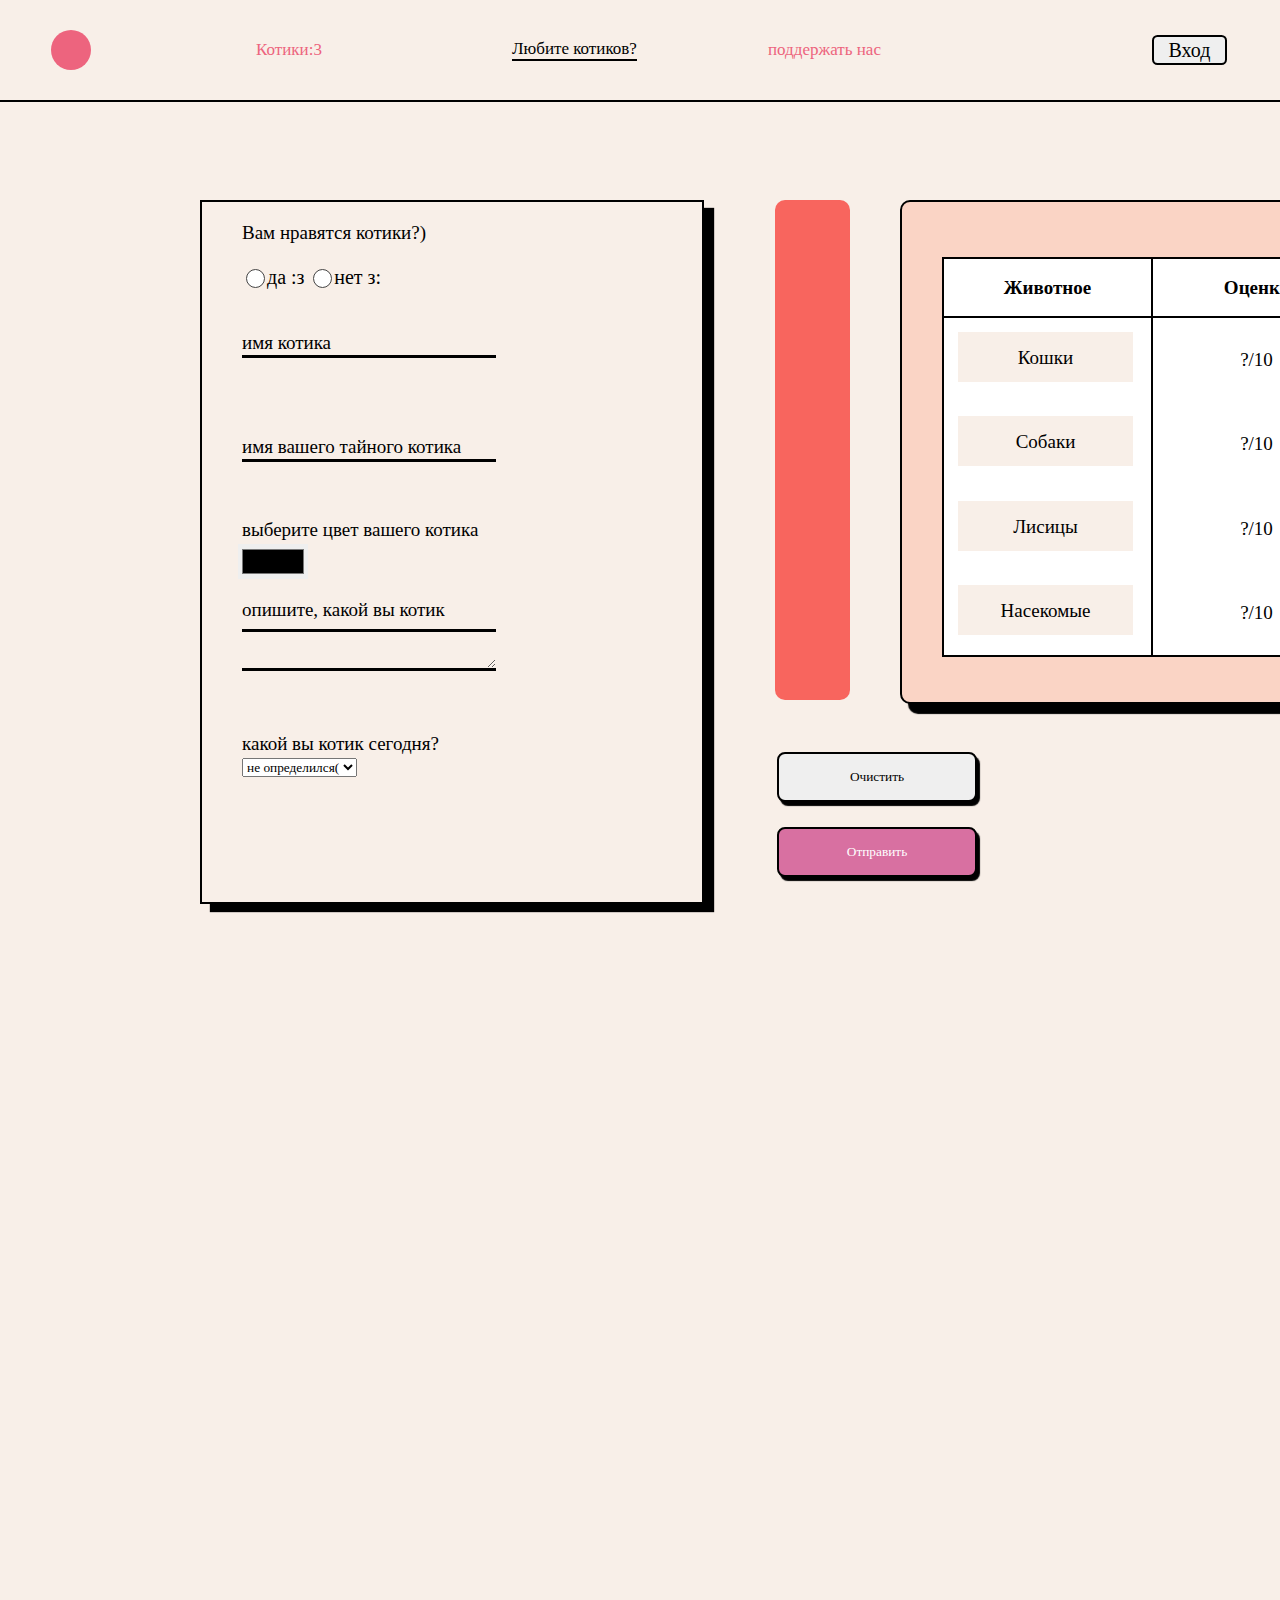
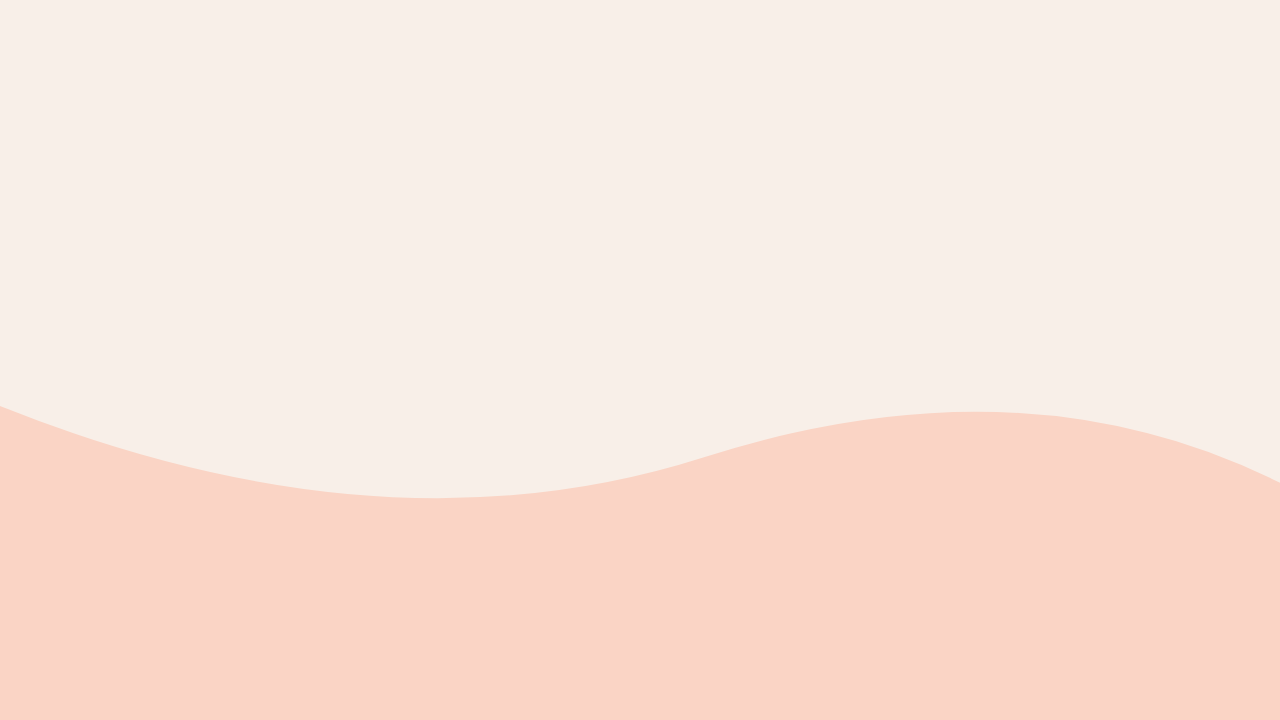
==== commit f3bdcf80: "Update index1.html" ====
--- a/index1.html
+++ b/index1.html
@@ -45,7 +45,7 @@
 				</div>
 
 				<div id="divname2">
-				<label id="labelname2" for="textname2">опешите, какой вы котик</label> 
+				<label id="labelname2" for="textname2">опишите, какой вы котик</label> 
 				<textarea id="textname2"></textarea>
 				</div>
 				</textarea>
--- a/style.css
+++ b/style.css
@@ -226,6 +226,10 @@
 	background-color: transparent;
 	margin-bottom: 35px;
 	outline: none;
+	min-width: 78px;
+	min-height: 19px;
+	max-width: 420px;
+	max-height: 70px;
 }
 #textname2:focus{
 	border-bottom: 3px solid #f8655e;
@@ -318,4 +322,4 @@
 	left: 14px;
 	top: 14px;
 	padding-top: 15px;
-}+}
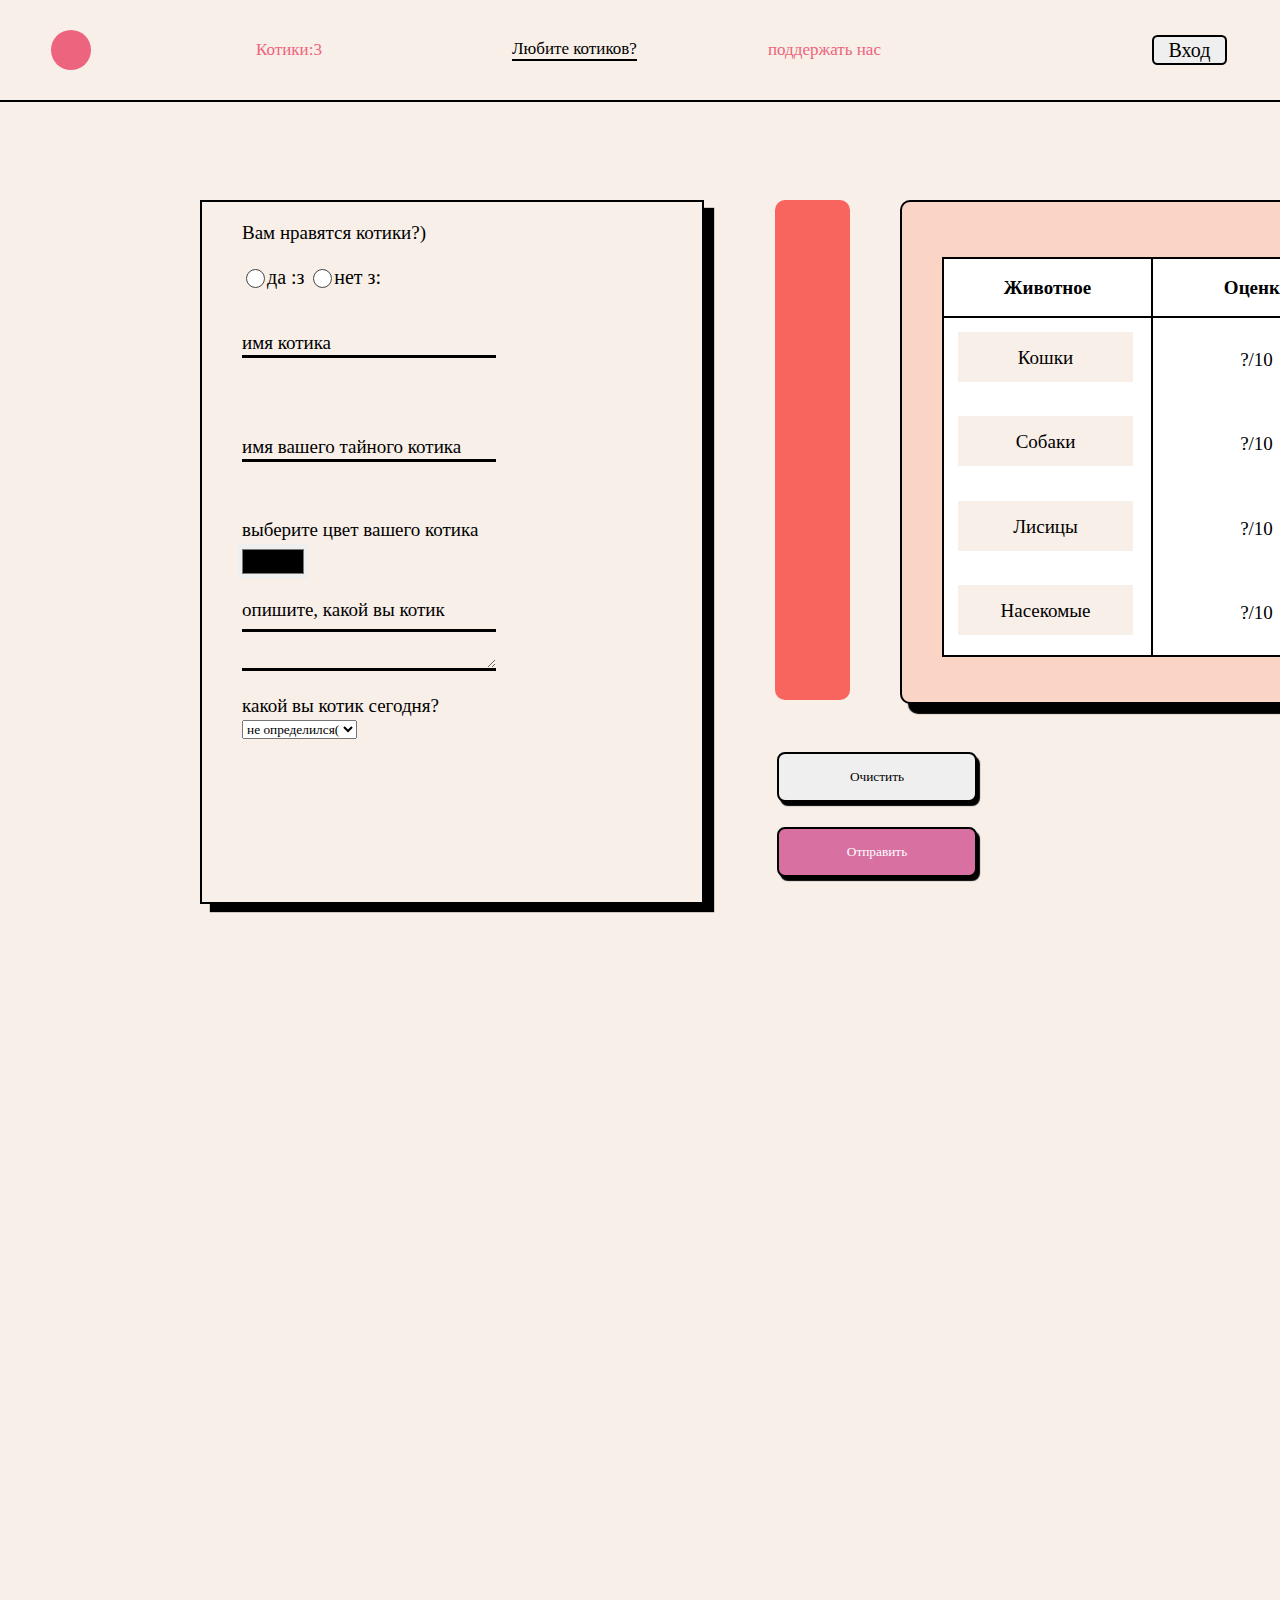
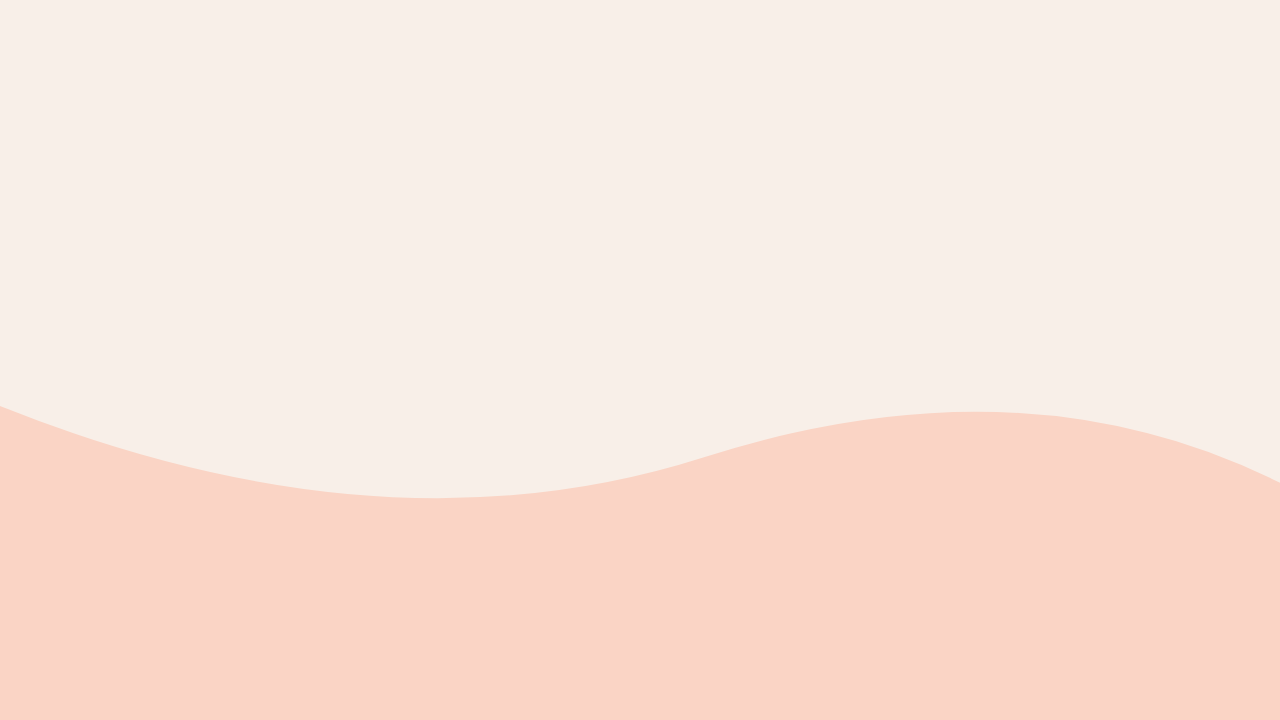
==== commit 821e345d: "Update index1.html" ====
--- a/index1.html
+++ b/index1.html
@@ -49,7 +49,7 @@
 				<textarea id="textname2"></textarea>
 				</div>
 				</textarea>
-				<br>
+				<br><br><br>
 
 				какой вы котик сегодня?<br>
 				<select name="mood" id="moodSelect">
--- a/style.css
+++ b/style.css
@@ -226,6 +226,7 @@
 	background-color: transparent;
 	margin-bottom: 35px;
 	outline: none;
+	position: absolute;
 	min-width: 78px;
 	min-height: 19px;
 	max-width: 420px;
